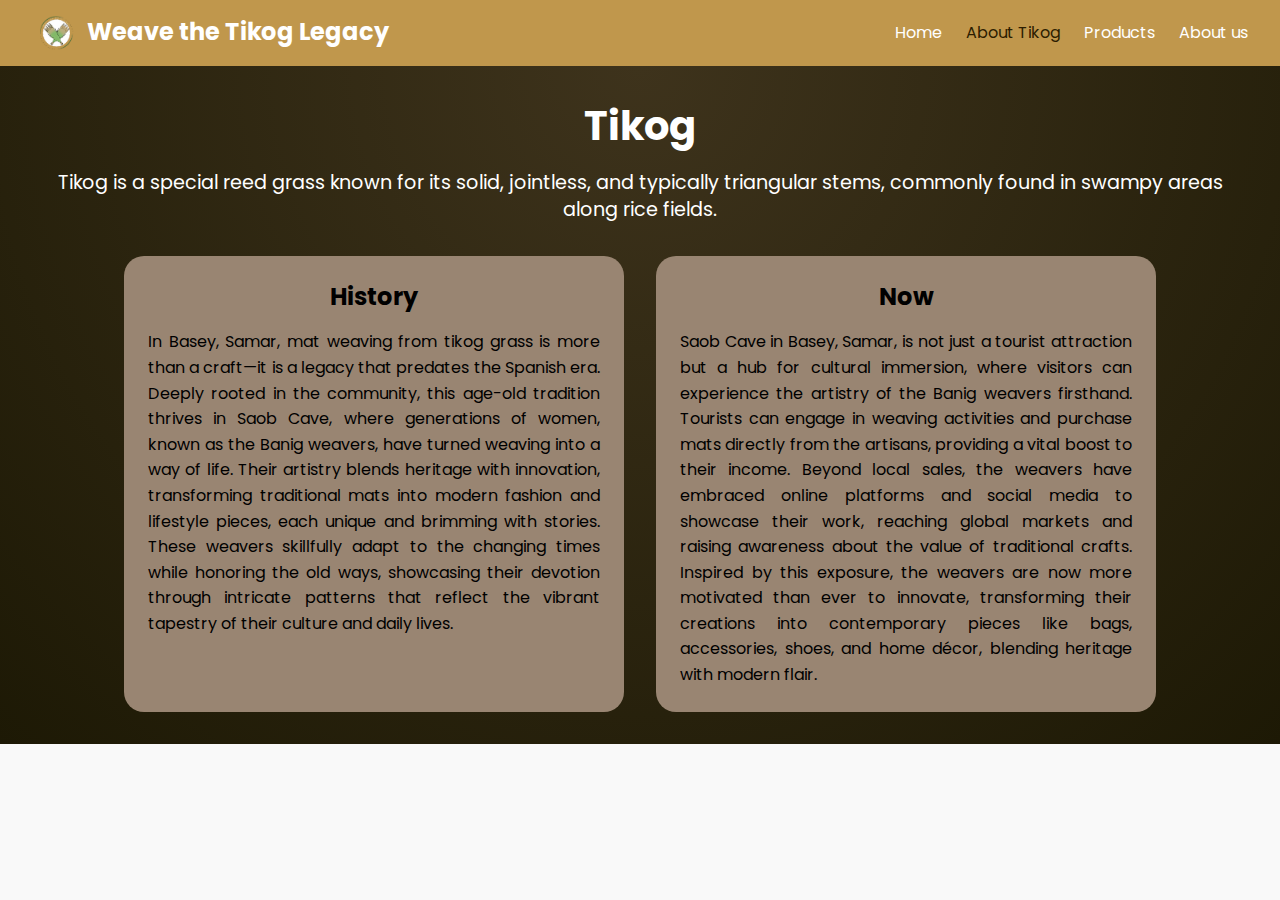
==== about.html @ 9befe781 "initial commit" ====
<!DOCTYPE html>
<html lang="en">
<head>
    <meta charset="UTF-8">
    <meta name="viewport" content="width=device-width, initial-scale=1.0">
    <title>About Tikog</title>
    <link rel="stylesheet" href="css/styles.css">
    <link href="https://fonts.googleapis.com/css2?family=Poppins:wght@400;700&display=swap" rel="stylesheet">
</head>
<body>
    <nav>
        <div class="logo">
            <a href="index.html">
                <img src="assets1/images/Logo.png" alt="Logo" style="vertical-align: middle; height: 50px;">
                Weave the Tikog Legacy
            </a>
        </div>
        <ul class="nav-links">
            <li><a href="index.html">Home</a></li>
            <li><a href="about.html" class="active">About Tikog</a></li>
            <li><a href="products.html">Products</a></li>
            <li><a href="contact.html">About us</a></li>
        </ul>
        <div class="burger">
            <div class="line1"></div>
            <div class="line2"></div>
            <div class="line3"></div>
        </div>
    </nav>

    <div class="content-wrapper">
        <section class="about-tikog">
            <h1>Tikog</h1>
            <p class="description">Tikog is a special reed grass known for its solid, jointless, and typically triangular stems, commonly found in swampy areas along rice fields.</p>
            
            <div class="info-section">
                <div class="info-box">
                    <h2>History</h2>
                    <p>In Basey, Samar, mat weaving from tikog grass is more than a craft—it is a legacy that predates the Spanish era. Deeply rooted in the community, this age-old tradition thrives in Saob Cave, where generations of women, known as the Banig weavers, have turned weaving into a way of life. Their artistry blends heritage with innovation, transforming traditional mats into modern fashion and lifestyle pieces, each unique and brimming with stories. These weavers skillfully adapt to the changing times while honoring the old ways, showcasing their devotion through intricate patterns that reflect the vibrant tapestry of their culture and daily lives.</p>
                </div>
                <div class="info-box">
                    <h2>Now</h2>
                    <p>Saob Cave in Basey, Samar, is not just a tourist attraction but a hub for cultural immersion, where visitors can experience the artistry of the Banig weavers firsthand. Tourists can engage in weaving activities and purchase mats directly from the artisans, providing a vital boost to their income. Beyond local sales, the weavers have embraced online platforms and social media to showcase their work, reaching global markets and raising awareness about the value of traditional crafts. Inspired by this exposure, the weavers are now more motivated than ever to innovate, transforming their creations into contemporary pieces like bags, accessories, shoes, and home décor, blending heritage with modern flair.</p>
                </div>
            </div>
        </section>
    </div>

    <script src="js/scripts.js"></script>
</body>
</html>
---- css/styles.css ----
@import url('https://fonts.googleapis.com/css2?family=Poppins:ital,wght@0,100;0,200;0,300;0,400;0,500;0,600;0,700;0,800;0,900;1,100;1,200;1,300;1,400;1,500;1,600;1,700;1,800;1,900&display=swap');

* {
    margin: 0;
    padding: 0;
    box-sizing: border-box;
}

html, body {
    height: 100%;
    width: 100%;
    overflow-x: hidden;
}

body {
    display: flex;
    flex-direction: column;
    min-height: 100vh;
    font-family: 'Poppins', sans-serif;
    line-height: 1.4;
    color: #333;
    background-color: #f9f9f9;
}

nav {
    width: 100%;
    display: flex;
    justify-content: space-between;
    align-items: center;
    background-color: #c0974c;
    padding: 0.5rem 2rem;
    line-height: 1.8;
}

nav .logo a {
    color: #fff;
    text-decoration: none;
    font-size: 1.5rem;
    font-weight: bold;
}

nav .nav-links {
    list-style: none;
    display: flex;
}

nav .nav-links li {
    margin-left: 1.5rem;
}

nav .nav-links a {
    color: #fff;
    text-decoration: none;
    font-size: 1rem;
    transition: color 0.3s ease;
}

nav .nav-links a:hover,
nav .nav-links a.active {
    color: #2c1d00;
}

.burger {
    display: none;
    cursor: pointer;
}

.burger div {
    width: 25px;
    height: 3px;
    background-color: #fff;
    margin: 5px;
    transition: all 0.3s ease;
}

.content-wrapper {
    flex: 1;
    width: 100%;
}

.hero {
    width: 100%;
    background: linear-gradient(rgba(0, 0, 0, 0.5), rgba(0, 0, 0, 0.5)),
                url('../assets1/images/weavers-2.avif') no-repeat center center/cover;
    height: 100vh;
    display: flex;
    align-items: center;
    justify-content: center;
    background-size: cover;
    background-position: center;
    text-align: center;
    position: relative;
}

.hero .hero-content {
    padding: 1rem;
    text-align: center;
    color: #fff;
    position: relative;
    margin-bottom: 30px;
    z-index: 2;
}

.hero .hero-content h1 {
    font-size: 3rem;
    margin-bottom: 0.5rem;
}

.hero .hero-content p {
    font-size: 1.5rem;
    margin-bottom: 2rem;
}

.hero .btn {
    background-color: #3b2504;
    color: #fff;
    padding: 0.75rem 1.5rem;
    text-decoration: none;
    border-radius: 5px;
    transition: background-color 0.3s ease;
}

.hero .btn:hover {
    background-color: #3b2504;
}

section {
    padding: 3rem 2rem;
    max-width: 1200px;
    margin: auto;
}

section h2 {
    text-align: center;
    margin-bottom: 2rem;
    color: #2b2d42;
}

.about-tikog {
    text-align: center;
    padding: 2rem;
    color: #fff;
    background: radial-gradient(circle at top, #3e331c 0%, #1d1905 100%);
    max-width: 100%;
}

.about-tikog h1 {
    font-size: 2.5rem;
    margin-bottom: 1rem;
}

.about-tikog .description {
    font-size: 1.2rem;
    margin-bottom: 2rem;
}

.info-section {
    display: flex;
    justify-content: center;
    gap: 2rem;
}

.info-box {
    background-color: #998572;
    border-radius: 20px;
    padding: 1.5rem;
    max-width: 500px;
    text-align: left;
}

.info-box h2 {
    font-size: 1.5rem;
    margin-bottom: 1rem;
    font-weight: bold;
    color: #000;
}

.info-box p {
    font-size: 1rem;
    line-height: 1.6;
    text-align: justify;
    color: #000;
}

.product-container {
    display: flex;
    flex-wrap: wrap;
    gap: 2rem;
    justify-content: center;
}

.product-card {
    background-color: #fff;
    border: 1px solid #ddd;
    border-radius: 10px;
    width: 300px;
    overflow: hidden;
    transition: transform 0.3s ease, box-shadow 0.3s ease;
}

.product-card img {
    width: 100%;
    height: 200px;
    object-fit: cover;
}

.product-card h3 {
    padding: 1rem;
    color: #2b2d42;
}

.product-card p {
    padding: 0 1rem 1rem 1rem;
    color: #555;
}

.product-card:hover {
    transform: translateY(-10px);
    box-shadow: 0 10px 20px rgba(0,0,0,0.2);
}

.process-container {
    display: flex;
    flex-direction: column;
    gap: 2rem;
}

.process-step {
    background-color: #fff;
    padding: 1rem;
    border: 1px solid #ddd;
    border-radius: 10px;
}

.process-step img {
    width: 100%;
    height: auto;
    border-radius: 10px;
    margin-top: 1rem;
}

.video-section {
    margin-top: 2rem;
    text-align: center;
}

.video-section video {
    width: 100%;
    max-width: 800px;
    border: 2px solid #2b2d42;
    border-radius: 10px;
}

.contact form {
    display: flex;
    flex-direction: column;
    gap: 1rem;
    max-width: 600px;
    margin: auto;
}

.contact label {
    font-weight: bold;
}

.contact input,
.contact textarea {
    padding: 0.75rem;
    border: 4px solid #ccc;
    border-radius: 1px;
    font-size: 1rem;
}

.contact .btn {
    align-self: center;
    background-color: #c0974c;
    color: #fff;
    padding: 0.75rem 1.5rem;
    border: none;
    border-radius: 5px;
    cursor: pointer;
    transition: background-color 0.3s ease;
}

.contact .btn:hover {
    background-color: #8d99ae;
}

footer {
    background-color: #333;
    color: #fff;
    text-align: center;
    padding: 1rem;
    width: 100%;
}

footer .social-links a {
    color: #fff;
    text-decoration: none;
    margin: 0 0.5rem;
}

@media (max-width: 768px) {
    nav .nav-links {
        position: fixed;
        right: 0;
        top: 0;
        height: 100vh;
        background-color: #c0974c;
        flex-direction: column;
        align-items: center;
        width: 60%;
        transform: translateX(100%);
        transition: transform 0.5s ease-in-out;
        z-index: 5;
    }

    nav .nav-links.active {
        transform: translateX(0);
    }

    nav .nav-links li {
        margin: 2rem 0;
    }

    .burger {
        display: block;
        cursor: pointer;
    }

    .burger.toggle .line1 {
        transform: rotate(-45deg) translate(-5px, 6px);
    }

    .burger.toggle .line2 {
        opacity: 0;
    }

    .burger.toggle .line3 {
        transform: rotate(45deg) translate(-5px, -6px);
    }
}
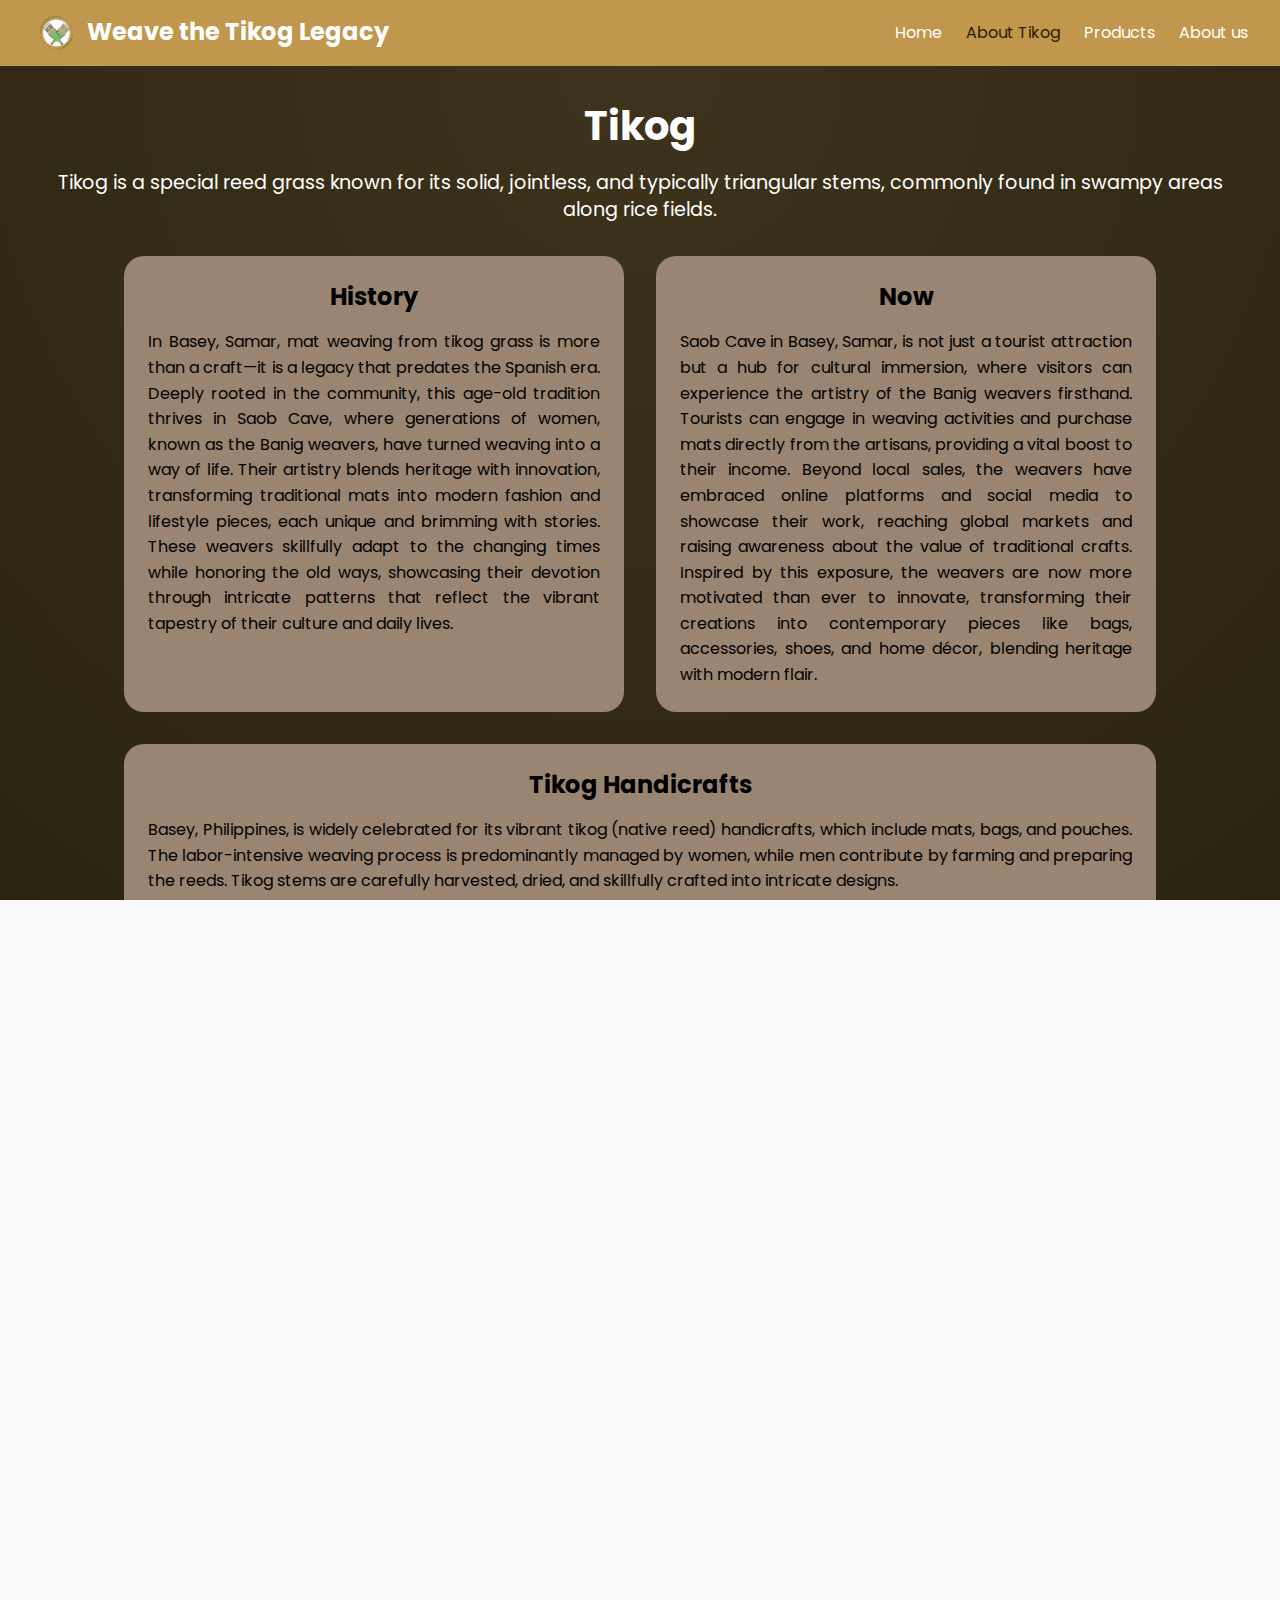
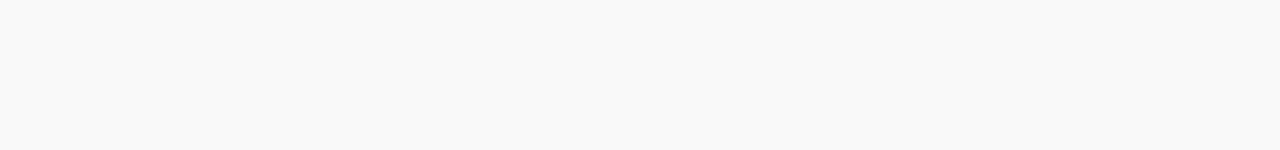
==== commit 0e136535: "Update about.html" ====
--- a/about.html
+++ b/about.html
@@ -2,7 +2,6 @@
 <html lang="en">
 <head>
     <meta charset="UTF-8">
-    <meta name="viewport" content="width=device-width, initial-scale=1.0">
     <title>About Tikog</title>
     <link rel="stylesheet" href="css/styles.css">
     <link href="https://fonts.googleapis.com/css2?family=Poppins:wght@400;700&display=swap" rel="stylesheet">
@@ -43,9 +42,32 @@
                     <p>Saob Cave in Basey, Samar, is not just a tourist attraction but a hub for cultural immersion, where visitors can experience the artistry of the Banig weavers firsthand. Tourists can engage in weaving activities and purchase mats directly from the artisans, providing a vital boost to their income. Beyond local sales, the weavers have embraced online platforms and social media to showcase their work, reaching global markets and raising awareness about the value of traditional crafts. Inspired by this exposure, the weavers are now more motivated than ever to innovate, transforming their creations into contemporary pieces like bags, accessories, shoes, and home décor, blending heritage with modern flair.</p>
                 </div>
             </div>
+
+            <!-- New Additional Info Section -->
+            <div class="additional-info">
+                <div class="info-box">
+                    <h2>Tikog Handicrafts</h2>
+                    <p>Basey, Philippines, is widely celebrated for its vibrant tikog (native reed) handicrafts, which include mats, bags, and pouches. The labor-intensive weaving process is predominantly managed by women, while men contribute by farming and preparing the reeds. Tikog stems are carefully harvested, dried, and skillfully crafted into intricate designs.</p>
+                </div>
+                <div class="info-box">
+                    <h2>Impact of Typhoon Yolanda (Haiyan)</h2>
+                    <p>In December 2013, Typhoon Yolanda devastated Basey, bringing severe flooding and saltwater intrusion that damaged tikog farming. The destruction extended to homes, materials, and workspaces, disrupting the livelihoods of many weavers.</p>
+                </div>
+                <div class="info-box">
+                    <h2>Challenges Faced by Women Weavers</h2>
+                    <p>Women weavers dedicate 10-14 hours daily to their craft, juggling weaving with household responsibilities and childcare. Despite their hard work, they often sell their mats at low prices, while traders profit by reselling them for two to three times the original cost.</p>
+                </div>
+                <div class="info-box">
+                    <h2>Support for Teakog Weaving</h2>
+                    <p>Since 2015, CARE, a global confederation, has extended support to 13 women’s handicraft associations in Basey. This includes financial aid, business skills training, and marketing strategies. CARE, in collaboration with the Basey Association for Native Industry Growth (BANIG) under Anita Ogrimen’s leadership, works to empower women weavers, enabling them to negotiate fair prices and improve their income.</p>
+                </div>
+                <div class="info-box">
+                    <h2>Future Goals</h2>
+                    <p>The goal is to create a sustainable tikog industry, boost Basey's economy through trade and tourism, and empower women weavers to earn fair income and access wider markets.</p>
+            </div>
         </section>
     </div>
 
     <script src="js/scripts.js"></script>
 </body>
-</html>+</html>
--- a/css/styles.css
+++ b/css/styles.css
@@ -1,4 +1,4 @@
-@import url('https://fonts.googleapis.com/css2?family=Poppins:ital,wght@0,100;0,200;0,300;0,400;0,500;0,600;0,700;0,800;0,900;1,100;1,200;1,300;1,400;1,500;1,600;1,700;1,800;1,900&display=swap');
+@import url('https://fonts.googleapis.com/css2?family=Poppins:wght@400;700&display=swap');
 
 * {
     margin: 0;
@@ -121,7 +121,7 @@
 }
 
 .hero .btn:hover {
-    background-color: #3b2504;
+    background-color: #2c1d00;
 }
 
 section {
@@ -158,6 +158,7 @@
     display: flex;
     justify-content: center;
     gap: 2rem;
+    flex-wrap: wrap;
 }
 
 .info-box {
@@ -165,6 +166,8 @@
     border-radius: 20px;
     padding: 1.5rem;
     max-width: 500px;
+    width: 100%;
+    box-sizing: border-box;
     text-align: left;
 }
 
@@ -180,6 +183,25 @@
     line-height: 1.6;
     text-align: justify;
     color: #000;
+}
+
+/* New Additional Info Section Styles */
+.additional-info {
+    margin-top: 2rem;
+    display: flex;
+    flex-direction: column;
+    align-items: center;
+    gap: 2rem;
+}
+
+.additional-info .info-box {
+    background-color: #998572;
+    border-radius: 20px;
+    padding: 1.5rem;
+    width: 100%;
+    max-width: calc(2 * 500px + 32px); /* 2 * 500px + gap (2rem = 32px) */
+    box-sizing: border-box;
+    text-align: left;
 }
 
 .product-container {
@@ -299,6 +321,8 @@
     text-decoration: none;
     margin: 0 0.5rem;
 }
+
+/* Responsive Design Adjustments */
 
 @media (max-width: 768px) {
     nav .nav-links {
@@ -339,4 +363,13 @@
     .burger.toggle .line3 {
         transform: rotate(45deg) translate(-5px, -6px);
     }
-}+
+    .info-section {
+        flex-direction: column;
+        align-items: center;
+    }
+
+    .additional-info .info-box {
+        max-width: 100%;
+    }
+}
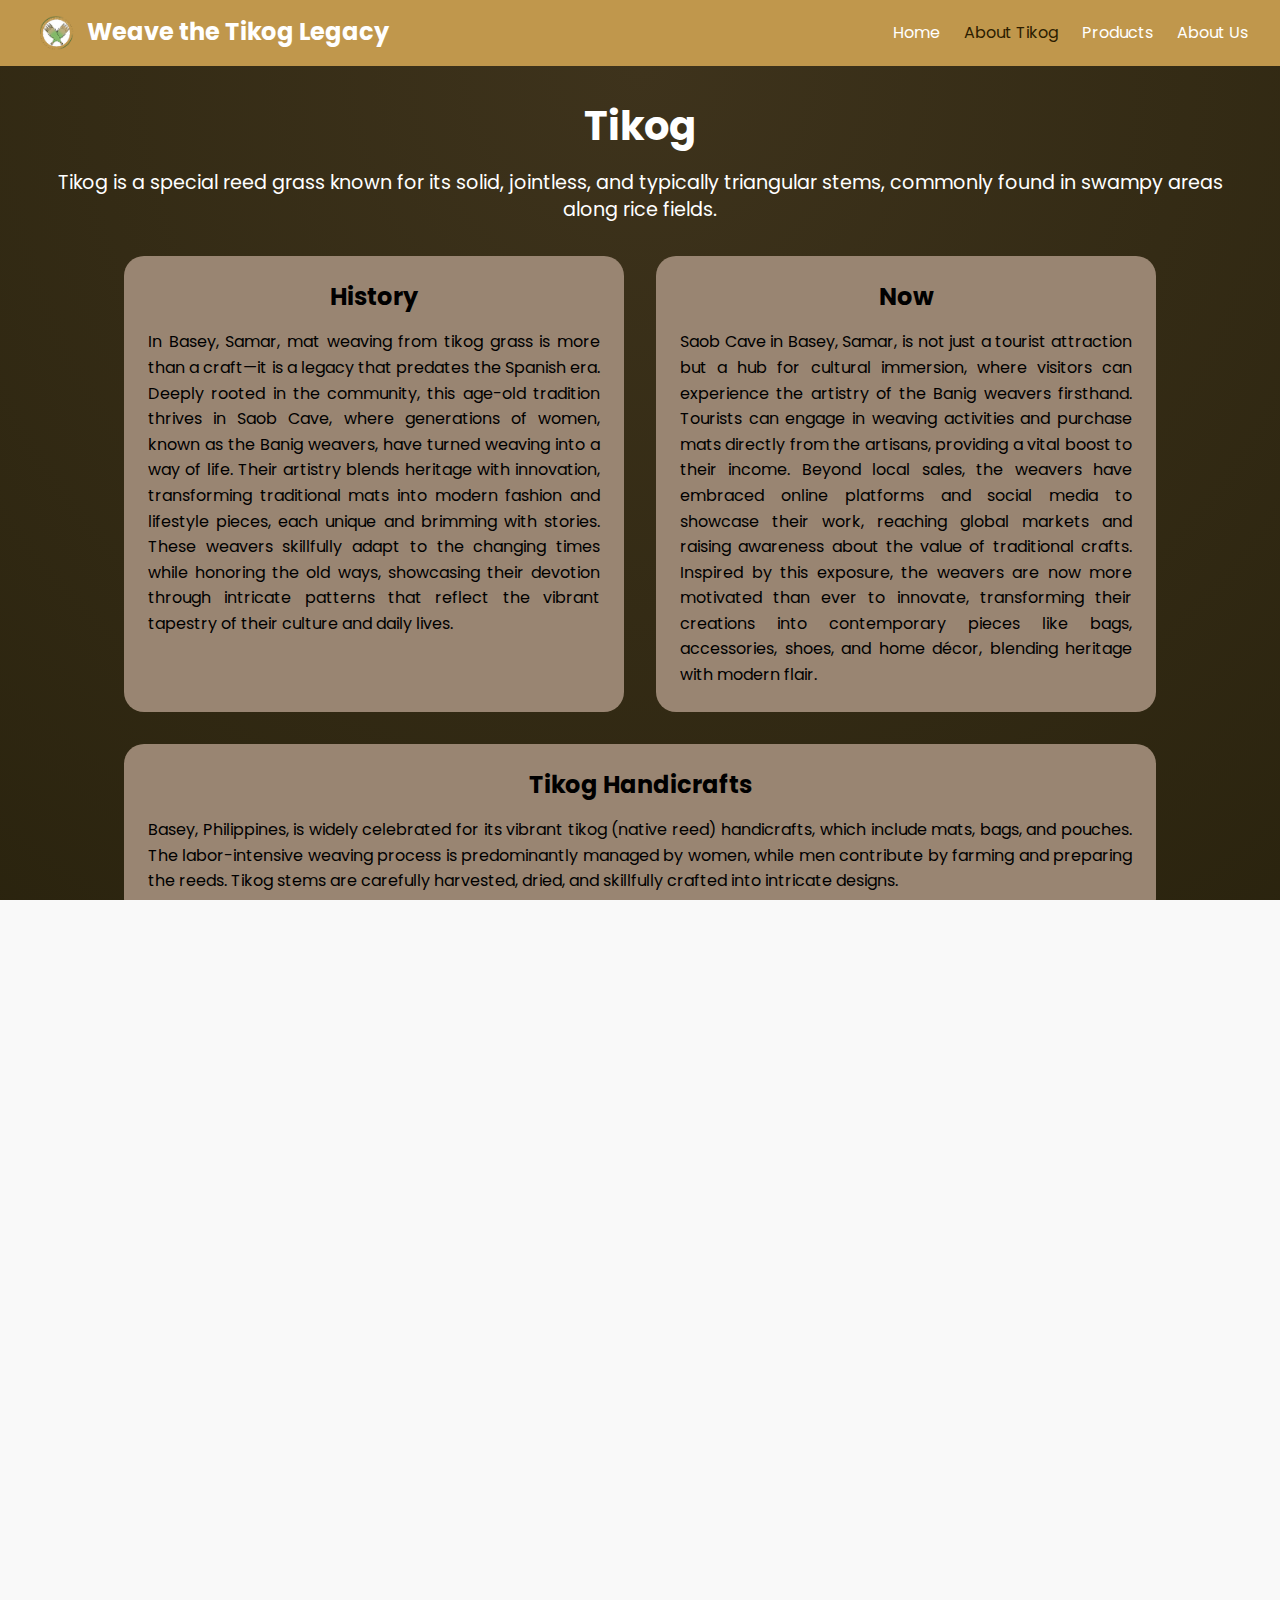
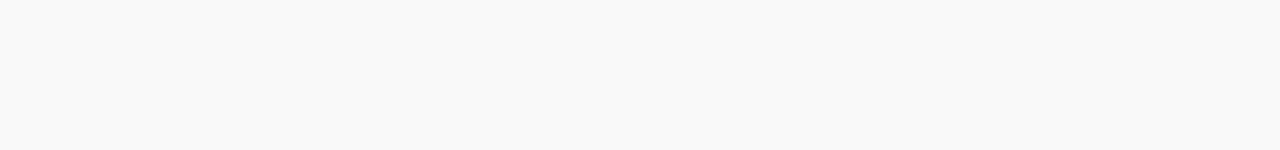
==== commit eaa0f6b4: "Update about.html" ====
--- a/about.html
+++ b/about.html
@@ -18,7 +18,7 @@
             <li><a href="index.html">Home</a></li>
             <li><a href="about.html" class="active">About Tikog</a></li>
             <li><a href="products.html">Products</a></li>
-            <li><a href="contact.html">About us</a></li>
+            <li><a href="contact.html">About Us</a></li>
         </ul>
         <div class="burger">
             <div class="line1"></div>
@@ -43,7 +43,6 @@
                 </div>
             </div>
 
-            <!-- New Additional Info Section -->
             <div class="additional-info">
                 <div class="info-box">
                     <h2>Tikog Handicrafts</h2>
